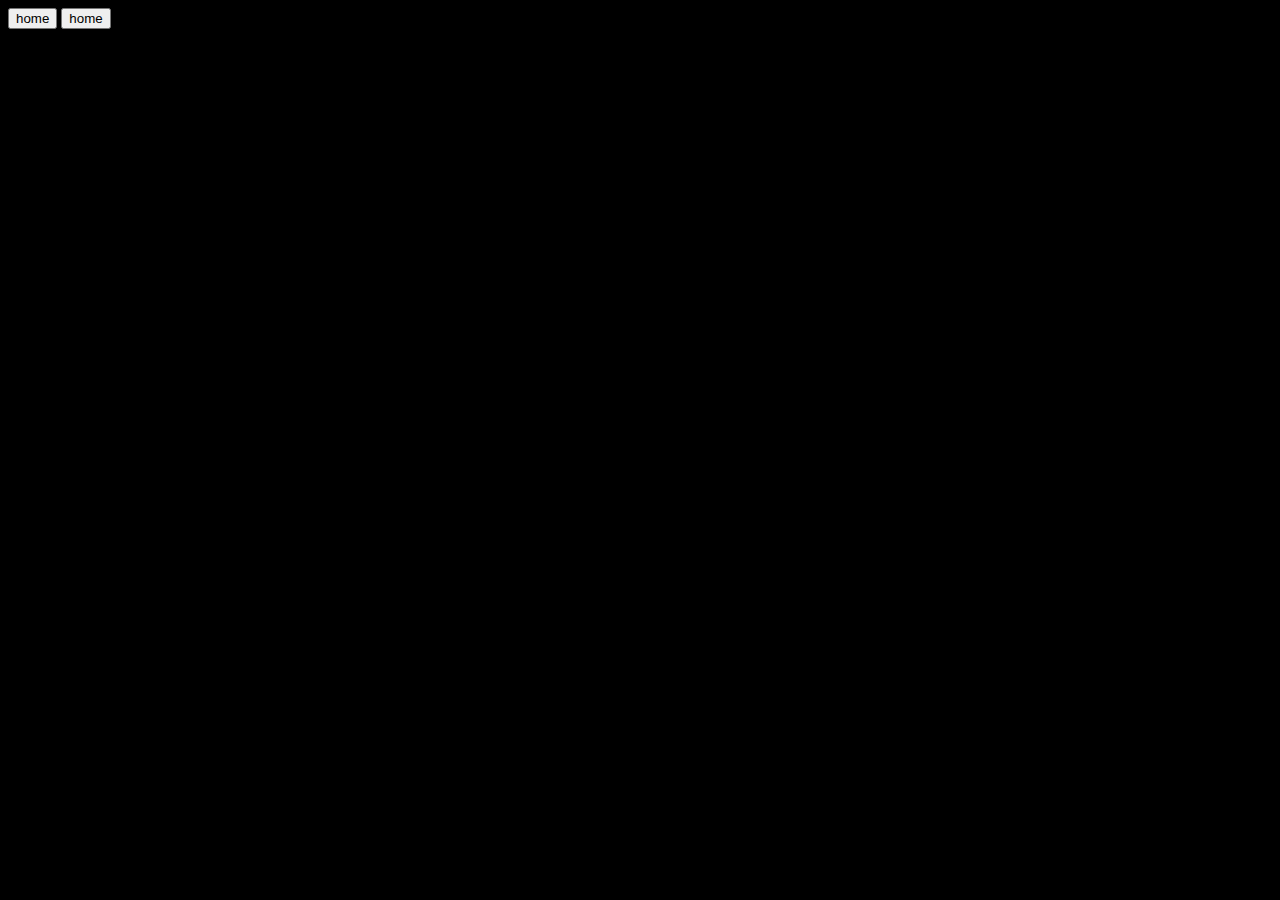
==== index.html @ 6869d70d "WIP: adicionado nilla e paginas iniciais do app" ====
<!doctype html>
<html lang="en">
  <head>
    <title></title>
    <meta charset="UTF-8" />
    <meta name="viewport" content="width=device-width, initial-scale=1" />
    <link href="css/style.css" rel="stylesheet" />
    <script src="main.js" type="module"></script>
  </head>

  <body>
    <div id="app"></div>
  </body>
</html>
---- css/style.css ----
body {
  background: black;
  color: white;
}
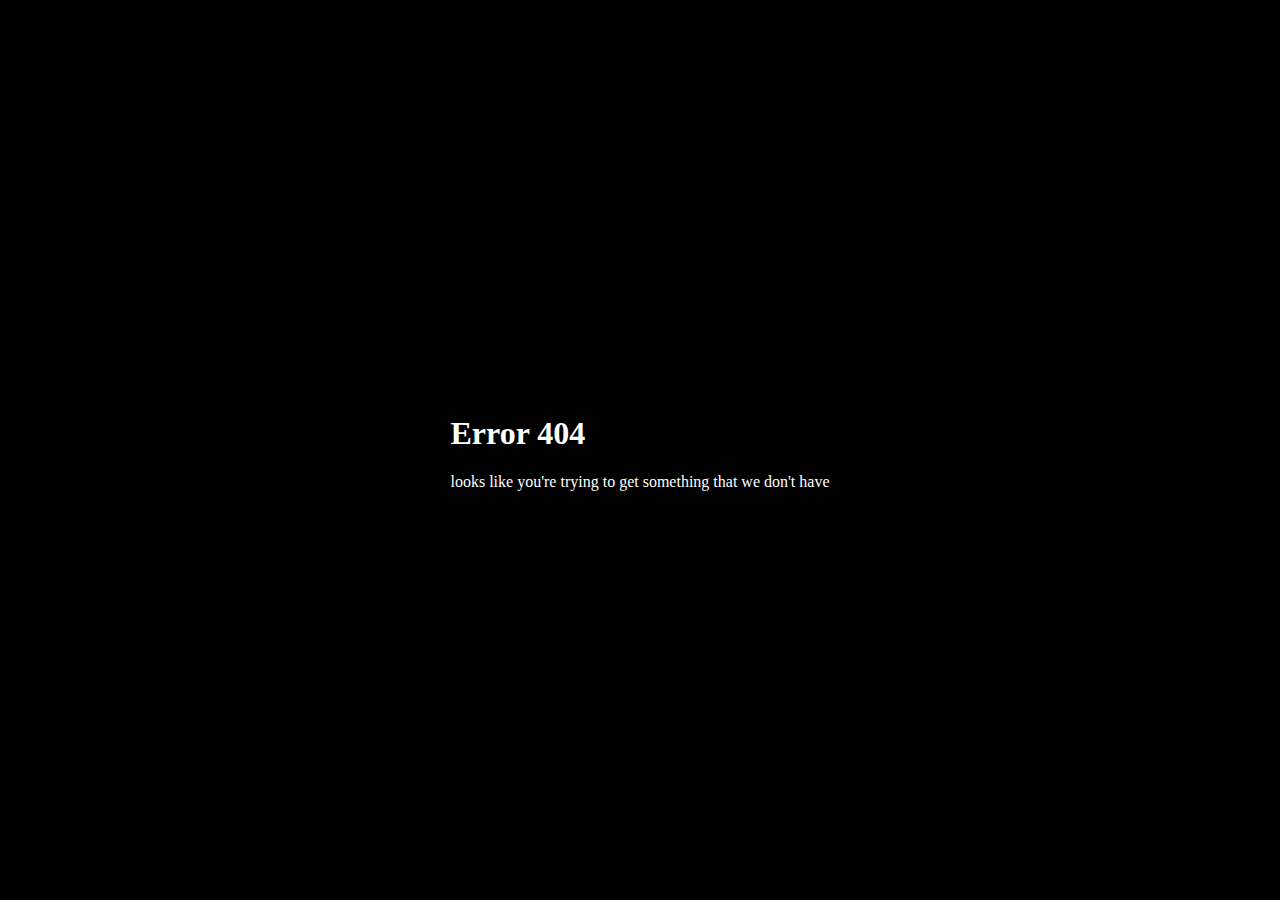
==== commit 2cd35cfd: "WIP: restruturadas páginas e componentes" ====
--- a/index.html
+++ b/index.html
@@ -9,6 +9,6 @@
   </head>
 
   <body>
-    <div id="app"></div>
+    <div id="app" class="screen all-center"></div>
   </body>
 </html>
--- a/css/style.css
+++ b/css/style.css
@@ -1,4 +1,26 @@
+:root {
+  margin: 0;
+  padding: 0;
+}
+
 body {
   background: black;
   color: white;
+  margin: 0;
+  padding: 0;
+  height: 100vh;
+  height: 100dvh;
+  overflow-x: hidden;
 }
+
+.all-center {
+  display: grid;
+  place-items: center;
+}
+
+.screen {
+  width: 100vw;
+  width: 100dvw;
+  height: 100vh;
+  height: 100dvh;
+}
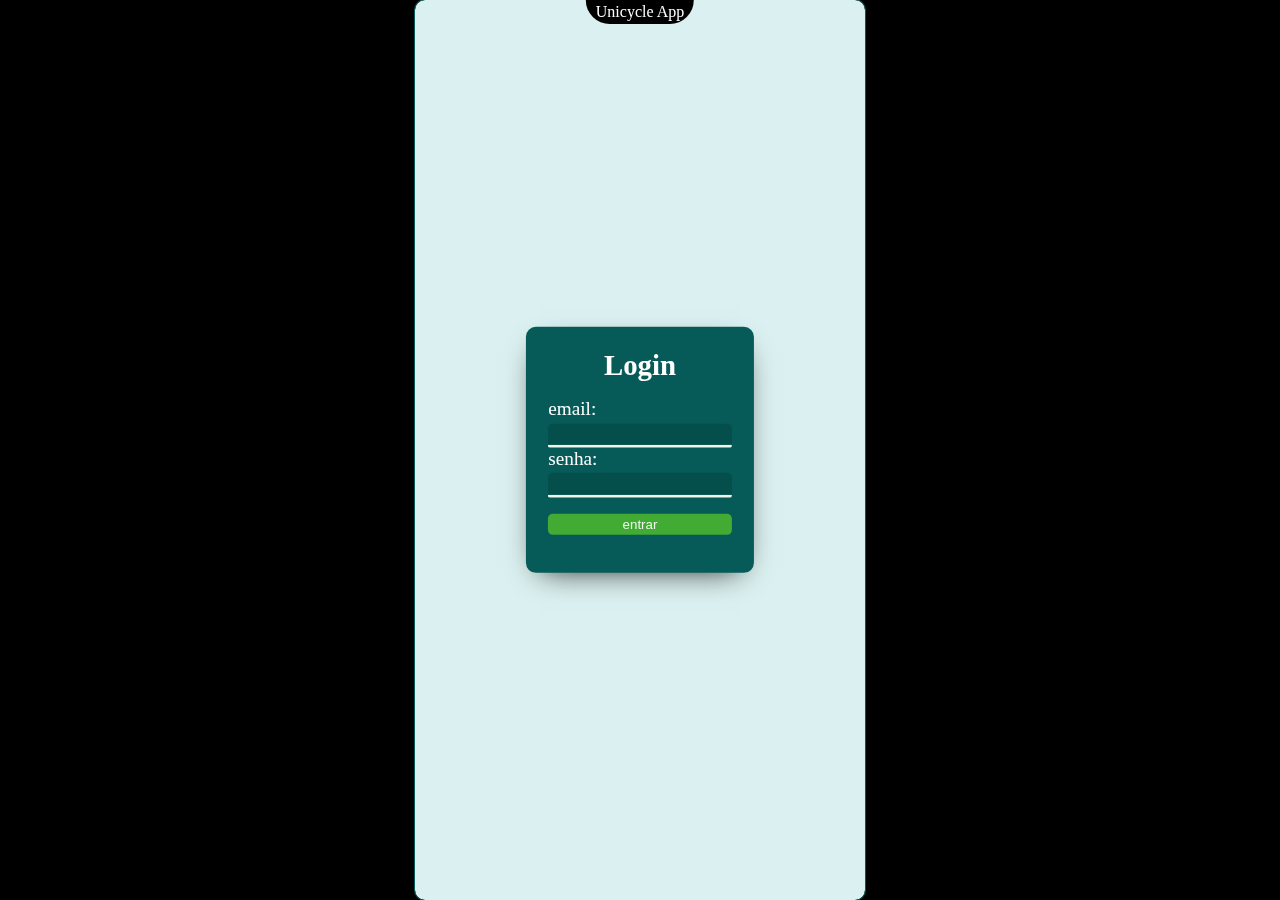
==== commit a3b70925: "WIP: adicionados includes dentro do html" ====
--- a/index.html
+++ b/index.html
@@ -5,10 +5,16 @@
     <meta charset="UTF-8" />
     <meta name="viewport" content="width=device-width, initial-scale=1" />
     <link href="css/style.css" rel="stylesheet" />
+    <link href="css/app.css" rel="stylesheet" />
     <script src="main.js" type="module"></script>
   </head>
 
   <body>
-    <div id="app" class="screen all-center"></div>
+    <div class="screen all-center">
+      <div id="phone" class="phone">
+        <div class="navbar">Unicycle App</div>
+        <div id="app" class="app-content"></div>
+      </div>
+    </div>
   </body>
 </html>
--- a/css/app.css
+++ b/css/app.css
@@ -0,0 +1,203 @@
+.phone {
+  --color2: #065b59;
+  --color1: #28b5b5;
+  --color3: #41ab34;
+
+  --c11: #065b59;
+  --c12: #044e4c;
+  --c13: #034140;
+  --c14: #023534;
+  --c15: #012928;
+  --c16: #011e1d;
+  --c17: #001313;
+  --c18: #000909;
+  --c19: #000303;
+  --c20: #000000;
+
+  --c21: #28b5b5;
+  --c22: #4cbdbc;
+  --c23: #65c4c4;
+  --c24: #7ccccb;
+  --c25: #90d3d2;
+  --c26: #a4dada;
+  --c27: #b7e2e1;
+  --c28: #c9e9e8;
+  --c29: #dbf0f0;
+  --c30: #edf8f7;
+
+  --c31: #41ab34;
+  --c32: #58b44d;
+  --c33: #6dbd63;
+  --c34: #80c577;
+  --c35: #93ce8b;
+  --c36: #a5d69e;
+  --c37: #b7dfb2;
+  --c38: #c9e7c5;
+  --c39: #dbefd8;
+  --c40: #edf7ec;
+
+  --bg: var(--c29);
+  --fg: var(--c40);
+  --nav-bg: var(--c16);
+  position: relative;
+}
+
+.phone {
+  /* display: flex; */
+  /* flex-direction: column; */
+  width: min(450px);
+  aspect-ratio: min(1/2);
+  outline: 1px solid var(--c11);
+  overflow: scroll;
+  padding: 0;
+  background: var(--bg);
+  border-radius: 10px;
+  scrollbar-width: none;
+}
+
+.navbar {
+  position: sticky;
+  top: 0;
+  left: 50%;
+  transform: translateX(-50%);
+  height: 1.5rem;
+  padding-inline: 10px;
+  border-radius: 0px 0px 999px 999px;
+  width: fit-content;
+  place-self: center;
+  display: grid;
+  place-items: center;
+  background: black;
+  z-index: 1;
+}
+
+.dbg {
+  outline: 1px solid red;
+}
+
+.main-container {
+  display: grid;
+  place-items: center;
+  position: fixed;
+  top: 50%;
+  left: 50%;
+  transform: translateY(-50%) translateX(-50%);
+  color: black;
+  padding-bottom: 50px;
+  height: fit-content;
+  scrollbar-width: none;
+  color: lightgray;
+}
+
+.tab-bar::before {
+  position: absolute;
+  top: -29px;
+  background: inherit;
+  content: "";
+  width: 100%;
+  height: 30px;
+  border-radius: 999px 999px 0px 0px;
+  /* outline: 1px solid red; */
+}
+
+.error-page {
+  position: absolute;
+  display: flex;
+  justify-content: center;
+  align-items: center;
+  flex-direction: column;
+  /* background-color: #af2a0a; */
+  padding: 1rem;
+  top: 0;
+  width: 90%;
+  height: 100%;
+}
+
+.tab-bar {
+  position: sticky;
+  display: flex;
+  flex-direction: column;
+  justify-content: center;
+  align-items: center;
+  transform: translateY(calc(200% - 3rem));
+  height: fit-content;
+  bottom: 0;
+  background: var(--nav-bg);
+  overflow-x: hiden;
+}
+
+.map-placeholder {
+  width: 300px;
+  background: var(--color3);
+  box-shadow: 0px 0px 15px -7px black;
+  border-radius: 100%;
+  aspect-ratio: 1/1;
+  display: flex;
+  flex-direction: column;
+  justify-content: center;
+  place-items: center;
+}
+
+.app-content {
+  width: 100%;
+  height: 100%;
+}
+
+.abs-center {
+  position: absolute;
+  top: 50%;
+  left: 50%;
+  transform: translateX(-50%) translateY(-50%);
+}
+
+/* login page */
+
+.login-form {
+  display: flex;
+  flex-direction: column;
+  justify-content: space-between;
+  align-items: center;
+  background-color: var(--color2);
+  padding: 1.4rem;
+  border-radius: 10px;
+  height: fit-content;
+  gap: 1rem;
+  font-size: 120%;
+  box-shadow: 0px 10px 30px -15px black;
+}
+.login-form > h2 {
+  margin: 0;
+}
+
+.field {
+  display: flex;
+  flex-direction: column;
+  gap: 0.2rem;
+}
+
+input {
+  background-color: var(--c12);
+  color: var(--fg);
+  border: none;
+  border-bottom: 3px solid var(--fg);
+  padding: 0.2rem;
+  border-radius: 5px 5px 2px 2px;
+}
+
+input[type="submit"] {
+  border: none;
+  width: 100%;
+  margin-block: 1rem;
+  border-radius: 5px;
+  background-color: var(--c31);
+}
+
+.win-btn {
+  background-color: lightgray;
+  border: 8px solid;
+  border-style: groove;
+  border-radius: 0px;
+  padding-inline: 1rem;
+  font-weight: bolder;
+  text-transform: uppercase;
+}
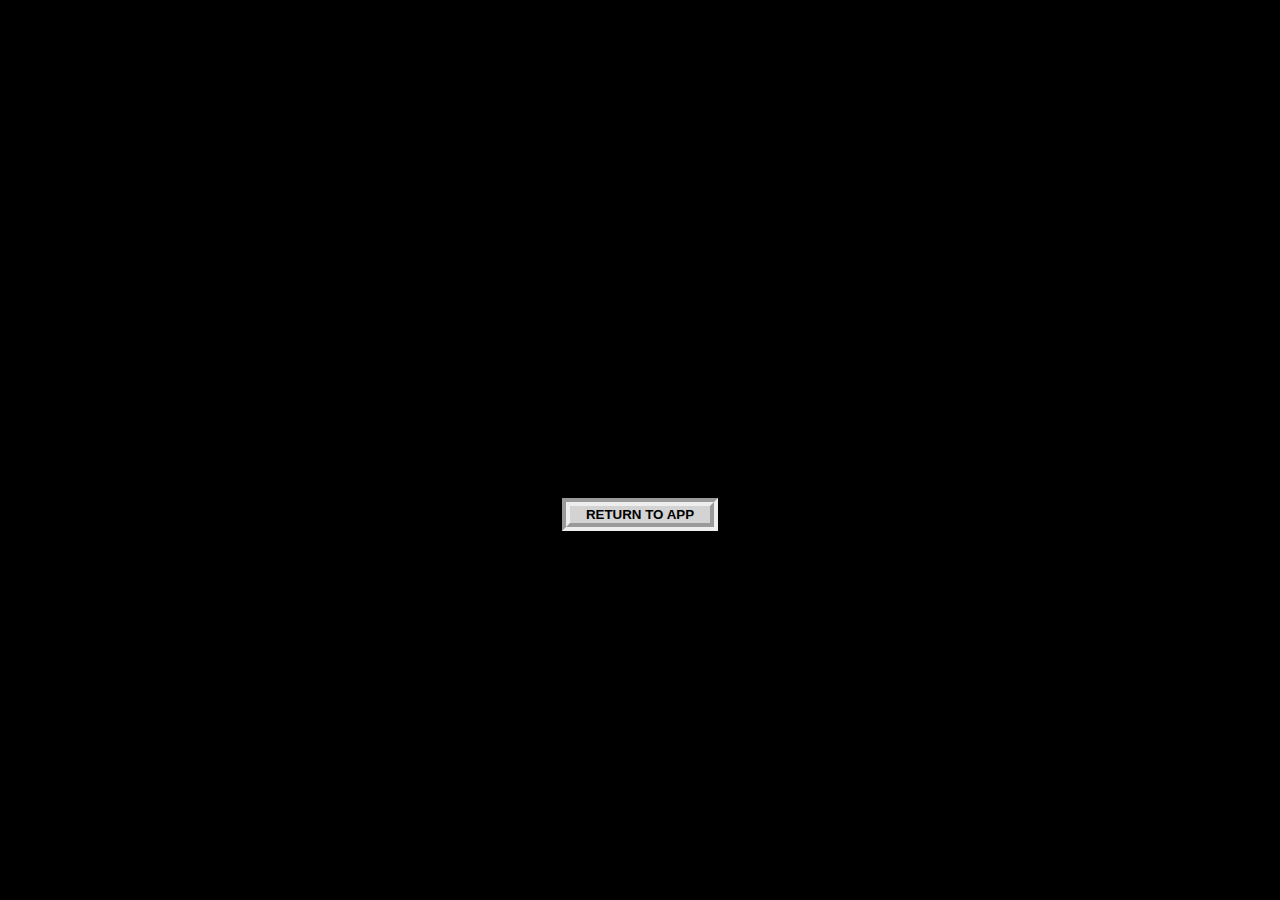
==== commit d3bb6721: "WIP: ajustado esquema de rotas" ====
--- a/index.html
+++ b/index.html
@@ -4,17 +4,16 @@
     <title></title>
     <meta charset="UTF-8" />
     <meta name="viewport" content="width=device-width, initial-scale=1" />
+    <link
+      href="https://fonts.googleapis.com/icon?family=Material+Icons+Outlined"
+      rel="stylesheet"
+    />
     <link href="css/style.css" rel="stylesheet" />
     <link href="css/app.css" rel="stylesheet" />
     <script src="main.js" type="module"></script>
   </head>
 
   <body>
-    <div class="screen all-center">
-      <div id="phone" class="phone">
-        <div class="navbar">Unicycle App</div>
-        <div id="app" class="app-content"></div>
-      </div>
-    </div>
+    <div id="app" class="app-content"></div>
   </body>
 </html>
--- a/css/style.css
+++ b/css/style.css
@@ -1,6 +1,10 @@
 :root {
   margin: 0;
   padding: 0;
+}
+
+* {
+  box-sizing: border-box;
 }
 
 body {
@@ -24,3 +28,102 @@
   height: 100vh;
   height: 100dvh;
 }
+
+.phone {
+  --color2: #065b59;
+  --color1: #28b5b5;
+  --color3: #41ab34;
+
+  --c11: #065b59;
+  --c12: #044e4c;
+  --c13: #034140;
+  --c14: #023534;
+  --c15: #012928;
+  --c16: #011e1d;
+  --c17: #001313;
+  --c18: #000909;
+  --c19: #000303;
+  --c20: #000000;
+
+  --c21: #28b5b5;
+  --c22: #4cbdbc;
+  --c23: #65c4c4;
+  --c24: #7ccccb;
+  --c25: #90d3d2;
+  --c26: #a4dada;
+  --c27: #b7e2e1;
+  --c28: #c9e9e8;
+  --c29: #dbf0f0;
+  --c30: #edf8f7;
+
+  --c31: #41ab34;
+  --c32: #58b44d;
+  --c33: #6dbd63;
+  --c34: #80c577;
+  --c35: #93ce8b;
+  --c36: #a5d69e;
+  --c37: #b7dfb2;
+  --c38: #c9e7c5;
+  --c39: #dbefd8;
+  --c40: #edf7ec;
+
+  --c41: #c7417b;
+  /* --c42:; */
+  /* --c43:; */
+  /* --c44:; */
+  /* --c45:; */
+  /* --c46:; */
+  /* --c47:; */
+  /* --c48:; */
+  /* --c49:; */
+  /* --c50:; */
+
+  --bg: var(--c29);
+  --fg: var(--c40);
+  --nav-bg: var(--c16);
+  position: relative;
+  display: flex;
+  flex-direction: column;
+  width: min(450px);
+  aspect-ratio: min(1/2);
+  outline: 1px solid var(--c11);
+  overflow: scroll;
+  background: var(--bg);
+  border-radius: 10px;
+  scrollbar-width: 0;
+}
+
+.app-content {
+  /* background-color: blue; */
+  height: 100%;
+  color: black;
+  position: relative;
+}
+
+.navbar {
+  position: sticky;
+  top: 0;
+  left: 50%;
+  transform: translateX(-50%);
+  height: 1.5rem;
+  padding-inline: 10px;
+  border-radius: 0px 0px 999px 999px;
+  width: fit-content;
+  place-self: center;
+  display: grid;
+  place-items: center;
+  background: black;
+  z-index: 1;
+}
+
+.error-page {
+  position: absolute;
+  display: flex;
+  justify-content: center;
+  align-items: center;
+  flex-direction: column;
+  padding: 1rem;
+  top: 0;
+  width: 100%;
+  height: 100%;
+}
--- a/css/app.css
+++ b/css/app.css
@@ -1,92 +1,16 @@
-.phone {
-  --color2: #065b59;
-  --color1: #28b5b5;
-  --color3: #41ab34;
-
-  --c11: #065b59;
-  --c12: #044e4c;
-  --c13: #034140;
-  --c14: #023534;
-  --c15: #012928;
-  --c16: #011e1d;
-  --c17: #001313;
-  --c18: #000909;
-  --c19: #000303;
-  --c20: #000000;
-
-  --c21: #28b5b5;
-  --c22: #4cbdbc;
-  --c23: #65c4c4;
-  --c24: #7ccccb;
-  --c25: #90d3d2;
-  --c26: #a4dada;
-  --c27: #b7e2e1;
-  --c28: #c9e9e8;
-  --c29: #dbf0f0;
-  --c30: #edf8f7;
-
-  --c31: #41ab34;
-  --c32: #58b44d;
-  --c33: #6dbd63;
-  --c34: #80c577;
-  --c35: #93ce8b;
-  --c36: #a5d69e;
-  --c37: #b7dfb2;
-  --c38: #c9e7c5;
-  --c39: #dbefd8;
-  --c40: #edf7ec;
-
-  --bg: var(--c29);
-  --fg: var(--c40);
-  --nav-bg: var(--c16);
-  position: relative;
-}
-
-.phone {
-  /* display: flex; */
-  /* flex-direction: column; */
-  width: min(450px);
-  aspect-ratio: min(1/2);
-  outline: 1px solid var(--c11);
-  overflow: scroll;
-  padding: 0;
-  background: var(--bg);
-  border-radius: 10px;
-  scrollbar-width: none;
-}
-
-.navbar {
-  position: sticky;
-  top: 0;
-  left: 50%;
-  transform: translateX(-50%);
-  height: 1.5rem;
-  padding-inline: 10px;
-  border-radius: 0px 0px 999px 999px;
-  width: fit-content;
-  place-self: center;
-  display: grid;
-  place-items: center;
-  background: black;
-  z-index: 1;
-}
-
 .dbg {
   outline: 1px solid red;
 }
 
 .main-container {
-  display: grid;
-  place-items: center;
-  position: fixed;
-  top: 50%;
-  left: 50%;
-  transform: translateY(-50%) translateX(-50%);
-  color: black;
-  padding-bottom: 50px;
-  height: fit-content;
-  scrollbar-width: none;
+  position: absolute;
+  display: flex;
+  height: 100%;
+  width: 100%;
   color: lightgray;
+  align-items: center;
+  justify-content: center;
+  /* background-color: red; */
 }
 
 .tab-bar::before {
@@ -100,30 +24,19 @@
   /* outline: 1px solid red; */
 }
 
-.error-page {
+.tab-bar {
   position: absolute;
-  display: flex;
-  justify-content: center;
-  align-items: center;
-  flex-direction: column;
-  /* background-color: #af2a0a; */
-  padding: 1rem;
-  top: 0;
-  width: 90%;
-  height: 100%;
-}
-
-.tab-bar {
-  position: sticky;
+  width: 100%;
+  bottom: 0;
   display: flex;
   flex-direction: column;
   justify-content: center;
   align-items: center;
-  transform: translateY(calc(200% - 3rem));
+  transform: translateY(calc(100% - 3rem));
   height: fit-content;
-  bottom: 0;
+  /* bottom: 0; */
   background: var(--nav-bg);
-  overflow-x: hiden;
+  /* overflow-x: hiden; */
 }
 
 .map-placeholder {
@@ -141,6 +54,7 @@
 .app-content {
   width: 100%;
   height: 100%;
+  flex-grow: 1;
 }
 
 .abs-center {
@@ -201,3 +115,45 @@
   font-weight: bolder;
   text-transform: uppercase;
 }
+
+/*navigation*/
+
+.float-menu {
+  position: absolute;
+}
+
+.nav-container {
+  width: 100%;
+  display: flex;
+  flex-direction: row-reverse;
+  padding-inline: 10px;
+}
+
+.round-btn {
+  width: fit-content;
+  aspect-ratio: 1/1;
+  border-radius: 999px;
+  border: none;
+  background-color: var(--c41);
+  color: white;
+  padding: 0.5rem;
+}
+
+.icon {
+  display: block;
+  text-align: center;
+}
+
+.tabbed {
+  display: flex;
+  flex-direction: column;
+  min-height: 100%;
+}
+
+.overlay {
+  display: absolute;
+  border: 2px solid blue;
+  height: 100%;
+  width: 100%;
+  overflow-y: scroll;
+}
